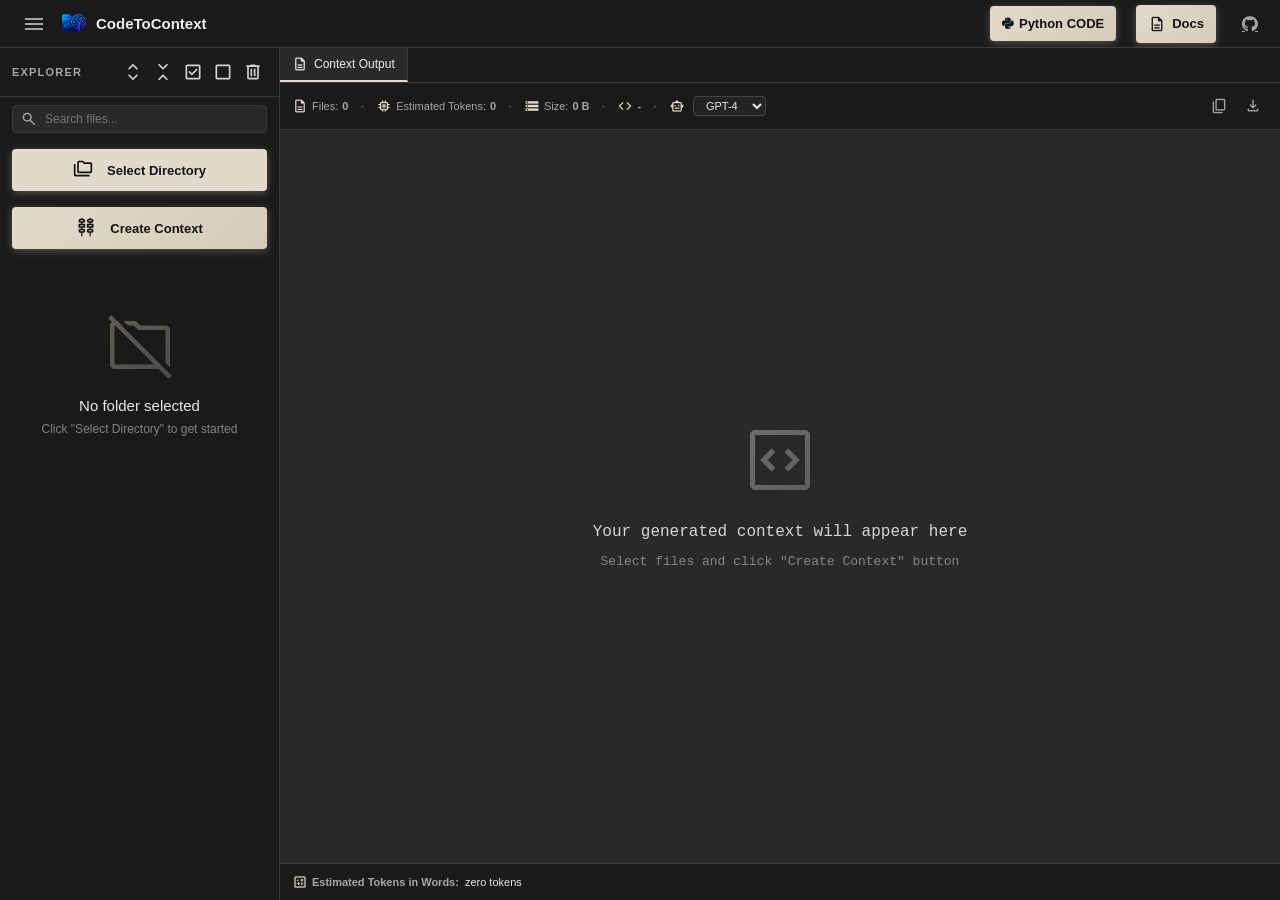
==== index.html @ 1c6d47c8 "feat: Add model selector dropdown with styling for improved user interaction" ====
<!DOCTYPE html>
<html lang="en">

<head>
    <meta charset="UTF-8">
    <meta name="viewport" content="width=device-width, initial-scale=1.0">
    <title>CodeToContext - Codebase to Prompt Converter</title>

    <!-- Favicon -->
    <link rel="icon" type="image/x-icon" href="logo.ico">
    <link rel="shortcut icon" type="image/x-icon" href="logo.ico">
    <link rel="apple-touch-icon" href="logo.png">

    <link rel="stylesheet" href="https://cdnjs.cloudflare.com/ajax/libs/font-awesome/6.4.0/css/all.min.css">
    <link rel="stylesheet"
        href="https://fonts.googleapis.com/css2?family=Material+Symbols+Outlined:opsz,wght,FILL,GRAD@20..48,100..700,0..1,-50..200" />
    <link rel="stylesheet" href="style.css">
</head>

<body>
    <div class="app-container">
        <!-- HEADER -->
        <header class="app-header">
            <div class="header-left">
                <button class="btn-toggle-sidebar" id="toggleSidebar" title="Toggle Sidebar (Ctrl+B)">
                    <span class="material-symbols-outlined">menu</span>
                </button>
                <div class="header-title">
                    <img src="logo.png" alt="CodeToContext Logo" class="app-logo">
                    <span>CodeToContext</span>
                </div>
            </div>
            <div class="header-right">
                <button class="btn-generate" id="pybutton" onclick="downloadPythonScript()">
                         <i class="fa-brands fa-python"></i>
                        Python CODE
                    </button>
                <div class="sidebar-select">
                    <button class="btn-generate" id="docsbutton" onclick="window.location.href='help.html'">
                        <span class="material-symbols-outlined">description</span>
                        Docs
                    </button>
                </div>

                <a href="https://github.com/Ashjha75/CocdeToContext" target="_blank" class="btn-icon" title="GitHub">
                    <i class="fa-brands fa-github"></i>
                </a>
            </div>

        </header>

        <!-- MAIN CONTAINER -->
        <div class="main-container">
            <!-- SIDEBAR -->
            <aside class="sidebar" id="sidebar">
                <div class="sidebar-header">
                    <h3>EXPLORER</h3>
                    <div class="sidebar-actions">
                        <button class="btn-icon-small" id="expandAll" title="Expand All">
                            <img src="public/expandall.svg" alt="Expand All" class="toolbar-icon" />
                        </button>
                        <button class="btn-icon-small" id="collapseAll" title="Collapse All">
                            <img src="public/collapseAll.svg" alt="Collapse All" class="toolbar-icon" />
                        </button>
                        <button class="btn-icon-small" id="selectAll" title="Select All">
                            <img src="public/checkedBox.svg" alt="Select All" class="toolbar-icon" />
                        </button>
                        <button class="btn-icon-small" id="deselectAll" title="Deselect All">
                            <img src="public/uncheckedbox.svg" alt="Deselect All" class="toolbar-icon" />
                        </button>
                        <button class="btn-icon-small" id="clearAll" title="Clear All">
                            <img src="public/delete.svg" alt="Clear All" class="toolbar-icon" />
                        </button>
                    </div>
                </div>

                <div class="search-box">
                    <span class="material-symbols-outlined">search</span>
                    <input type="text" id="fileSearch" placeholder="Search files..." class="search-input">
                </div>

                <div class="sidebar-select">
                    <button class="btn-select-dir" id="selectDirBtn">
                        <img src="public/folder.svg" alt="Select Directory" class="sidebar-btn-icon" />
                        Select Directory
                    </button>
                </div>

                <div class="sidebar-select">
                    <button class="btn-generate" id="generateContextBtn">
                        <img src="public/contexticon.svg" alt="Context" class="sidebar-btn-icon" />
                        Create Context
                    </button>
                </div>

                <div class="file-tree" id="fileTree">
                    <div class="empty-state">
                        <span class="material-symbols-outlined">folder_off</span>
                        <p>No folder selected</p>
                        <small>Click "Select Directory" to get started</small>
                    </div>
                </div>
            </aside>

            <!-- CONTENT AREA -->
            <div class="content-area">
                <!-- TAB BAR -->
                <div class="tab-bar">
                    <div class="tab active" data-file="context">
                        <span class="material-symbols-outlined">description</span>
                        <span class="tab-name">Context Output</span>
                    </div>
                </div>

                <!-- EDITOR -->
                <div class="editor-container">
                    <div class="editor-header">
                        <div class="editor-info">
                            <span class="info-item">
                                <span class="material-symbols-outlined">description</span>
                                Files: <strong id="fileCount">0</strong>
                            </span>
                            <span class="separator">•</span>
                            <span class="info-item">
                                <span class="material-symbols-outlined">memory</span>
                               Estimated Tokens: <strong id="tokenCount">0</strong>
                            </span>
                            <span class="separator">•</span>
                            <span class="info-item">
                                <span class="material-symbols-outlined">storage</span>
                                Size: <strong id="totalSize">0 B</strong>
                            </span>
                            <span class="separator">•</span>
                            <span class="info-item">
                                <span class="material-symbols-outlined">code</span>
                                <strong id="languagesList">-</strong>
                            </span>
                            <span class="separator">•</span>
                            <span class="info-item">
                                <span class="material-symbols-outlined">smart_toy</span>
                                <select id="modelSelector" title="AI Model Template">
                                    <option value="gpt">GPT-4</option>
                                    <option value="claude">Claude</option>
                                    <option value="gemini">Gemini</option>
                                </select>
                            </span>
                        </div>
                        <div class="editor-actions">
                            <button class="btn-action" id="copyBtn" title="Copy to Clipboard">
                                <span class="material-symbols-outlined">content_copy</span>
                            </button>
                            <button class="btn-action" id="downloadTxtBtn" title="Download TXT">
                                <span class="material-symbols-outlined">download</span>
                            </button>
                        </div>
                    </div>

                    <div class="editor-content">
                        <div class="code-editor" id="codeEditor">
                            <div class="editor-placeholder">
                                <span class="material-symbols-outlined">code_blocks</span>
                                <p>Your generated context will appear here</p>
                                <small>Select files and click "Create Context" button</small>
                            </div>
                        </div>
                    </div>

                    <div class="stats-panel">
                        <div class="stat-item">
                            <span class="stat-label">
                                <span class="material-symbols-outlined">calculate</span>
                               Estimated Tokens in Words:
                            </span>
                            <span class="stat-value" id="tokenPronunciation">zero tokens</span>
                        </div>
                    </div>
                </div>
            </div>
        </div>
    </div>

    <!-- LOADING OVERLAY -->
    <div class="loading-overlay" id="loadingOverlay">
        <div class="spinner"></div>
        <p id="loadingText">Processing files...</p>
    </div>

    <!-- TOAST NOTIFICATIONS -->
    <div class="toast-container" id="toastContainer"></div>

    <script src="index.js"></script>
</body>

</html>
---- style.css ----
/* Model selector styling */
#modelSelector {
    background: #232323;
    color: #e8e8e8;
    border: 1px solid #444;
    border-radius: 4px;
    padding: 2px 8px;
    font-size: 1em;
    margin-left: 4px;
    margin-right: 2px;
    outline: none;
    transition: border 0.15s;
}
#modelSelector:focus {
    border-color: #fbbf24;
}
/* Only sidebar main action icons (Select Directory, Create Context) black and small */
.sidebar-btn-icon {
    width: 20px;
    height: 20px;
    vertical-align: middle;
    margin-right: 8px;
    margin-bottom: 2px;
    filter: brightness(0) saturate(100%) invert(0);
    -webkit-filter: brightness(0) saturate(100%) invert(0);
    opacity: 0.92;
    object-fit: contain;
    display: block;
    padding: 0;
    box-sizing: border-box;
    background: none;
    max-width: 20px;
    max-height: 20px;
}
/* Context button icon */
.context-btn-icon {
    width: 22px;
    height: 22px;
    vertical-align: middle;
    margin-right: 8px;
    margin-bottom: 2px;
}
/* Tree lines and arrows */
/* Tree lines and arrows (VS Code style) */
.tree-lines {
    display: inline-block;
    min-width: 0.7em;
    vertical-align: middle;
    user-select: none;
    letter-spacing: -0.1em;
}
.tree-vline {
    display: inline-block;
    width: 1.5px;
    height: 22px;
    background: #444;
    margin-right: 2px;
    margin-left: 0;
    border-radius: 1px;
    position: relative;
    top: 2px;
}
.tree-branch {
    width: 16px;
    height: 22px;
    background: none;
    border-left: 2px solid #444;
    border-bottom: 2px solid #444;
    border-radius: 0 0 0 2px;
    margin-right: 2px;
    margin-left: -2px;
    position: relative;
    top: 2px;
    left: -2px;
}
.tree-arrow {
    width: 14px;
    height: 14px;
    vertical-align: middle;
    margin-right: 2px;
    transition: none;
    display: inline-block;
}
.tree-arrow-placeholder {
    display: inline-block;
    width: 14px;
    height: 14px;
    margin-right: 2px;
}
/* Tree lines and arrows */
.tree-lines {
    display: inline-block;
    color: #555;
    font-size: 1em;
    min-width: 0.7em;
    letter-spacing: -0.1em;
    user-select: none;
    vertical-align: middle;
}
.tree-arrow {
    width: 14px;
    height: 14px;
    vertical-align: middle;
    margin-right: 2px;
    transition: transform 0.15s;
}
.tree-item.open > .tree-item-content > .expand-btn .tree-arrow {
    transform: rotate(90deg);
}
/* ============================================================================
   CODEVAULT - OPTIMIZED VS CODE STYLE
   Performance Optimized + Material Icons
   ============================================================================ */

* {
    margin: 0;
    padding: 0;
    box-sizing: border-box;
}

:root {
    --color-primary: #f0eee6;
    --color-dark: #141413;
    --color-accent: #e3dacc;
    --color-accent-dark: #d4cbb9;
    --bg-sidebar: #1a1a19;
    --bg-editor: #292929;
    --text-primary: #e8e8e8;
    --text-secondary: #a6a6a6;
    --border-color: #3a3935;
    --transition: all 0.15s ease;
}


/* Toolbar Icon (VSCode style) */
.toolbar-icon {
    width: 20px;
    height: 20px;
    display: block;
    margin: 0 auto;
    filter: none;
    opacity: 0.92;
    transition: opacity 0.15s, transform 0.15s;
}
.btn-icon-small:hover .toolbar-icon {
    opacity: 1;
    transform: scale(1.12);
}

html, body {
    height: 100%;
    font-family: -apple-system, BlinkMacSystemFont, 'Segoe UI', Roboto, sans-serif;
    background: var(--color-dark);
    color: var(--text-primary);
    overflow: hidden;
}

/* Performance: Use GPU acceleration for animations */
.app-container, .sidebar, .content-area {
    will-change: transform;
    transform: translateZ(0);
}

/* ============================================================================
   LAYOUT
   ============================================================================ */

.app-container {
    display: flex;
    flex-direction: column;
    height: 100vh;
    background: var(--color-dark);
}

.app-header {
    display: flex;
    align-items: center;
    justify-content: space-between;
    padding: 0 16px;
    height: 48px;
    background: var(--bg-sidebar);
    border-bottom: 1px solid var(--border-color);
    flex-shrink: 0;
}

.header-left,
.header-right {
    display: flex;
    align-items: center;
    gap: 8px;
}

.header-title {
    display: flex;
    align-items: center;
    gap: 8px;
    font-size: 15px;
    font-weight: 600;
    color: var(--color-primary);
}

/* Logo styling */
.app-logo {
    width: 28px;
    height: 28px;
    object-fit: contain;
    border-radius: 4px;
    transition: var(--transition);
}

.app-logo:hover {
    transform: scale(1.05);
    filter: brightness(1.1);
}

.header-title .material-symbols-outlined {
    color: var(--color-accent);
    font-size: 20px;
}

.main-container {
    display: flex;
    flex: 1;
    overflow: hidden;
    position: relative;
}

.sidebar {
    width: 280px;
    background: var(--bg-sidebar);
    border-right: 1px solid var(--border-color);
    display: flex;
    flex-direction: column;
    transition: width 0.2s ease;
    overflow: hidden;
    flex-shrink: 0;
}

.sidebar.collapsed {
    width: 0;
    border-right: none;
}

.content-area {
    flex: 1;
    display: flex;
    flex-direction: column;
    overflow: hidden;
    min-width: 0;
}

/* ============================================================================
   BUTTONS
   ============================================================================ */

.btn-toggle-sidebar,
.btn-icon,
.btn-icon-small,
.btn-action {
    background: none;
    border: none;
    color: var(--text-secondary);
    cursor: pointer;
    padding: 6px;
    border-radius: 5px;
    transition: all 0.2s cubic-bezier(0.4, 0, 0.2, 1);
    display: flex;
    align-items: center;
    justify-content: center;
    flex-shrink: 0;
    position: relative;
}

.btn-toggle-sidebar:hover,
.btn-icon:hover,
.btn-icon-small:hover,
.btn-action:hover {
    color: var(--color-primary);
    background: rgba(255, 255, 255, 0.1);
    transform: translateY(-1px);
}

.btn-toggle-sidebar:active,
.btn-icon:active,
.btn-icon-small:active,
.btn-action:active {
    transform: translateY(0);
    background: rgba(255, 255, 255, 0.15);
}

.btn-icon-small {
    padding: 4px;
}

.btn-icon-small .material-symbols-outlined,
.btn-action .material-symbols-outlined {
    font-size: 18px;
}

.btn-select-dir {
    width: 100%;
    padding: 10px 12px;
    margin: 8px 0;
    background: var(--color-accent);
    color: var(--color-dark);
    border: none;
    border-radius: 4px;
    font-weight: 600;
    cursor: pointer;
    transition: var(--transition);
    display: flex;
    align-items: center;
    justify-content: center;
    gap: 6px;
    font-size: 13px;
}

.btn-select-dir:hover {
    background: var(--color-accent-dark);
    transform: translateY(-1px);
}

.btn-select-dir .material-symbols-outlined {
    font-size: 18px;
}

.btn-primary,
.btn-secondary {
    padding: 8px 16px;
    border-radius: 4px;
    font-weight: 600;
    font-size: 13px;
    cursor: pointer;
    transition: var(--transition);
    border: none;
}

.btn-primary {
    background: var(--color-accent);
    color: var(--color-dark);
}

.btn-primary:hover {
    background: var(--color-accent-dark);
}

.btn-secondary {
    background: transparent;
    color: var(--text-primary);
    border: 1px solid var(--border-color);
}

.btn-secondary:hover {
    background: rgba(255, 255, 255, 0.05);
}

/* ============================================================================
   SIDEBAR
   ============================================================================ */

.sidebar-header {
    padding: 10px 12px;
    border-bottom: 1px solid var(--border-color);
    display: flex;
    align-items: center;
    justify-content: space-between;
    flex-shrink: 0;
}

.sidebar-header h3 {
    font-size: 11px;
    letter-spacing: 1.2px;
    color: var(--text-secondary);
    font-weight: 600;
}

.sidebar-actions {
    display: flex;
    gap: 2px;
}

.search-box {
    position: relative;
    padding: 8px 12px;
    flex-shrink: 0;
}

.search-box .material-symbols-outlined {
    position: absolute;
    left: 20px;
    top: 50%;
    transform: translateY(-50%);
    color: var(--text-secondary);
    font-size: 18px;
    pointer-events: none;
}

.search-input {
    width: 100%;
    padding: 6px 8px 6px 32px;
    background: var(--bg-editor);
    border: 1px solid var(--border-color);
    border-radius: 4px;
    color: var(--text-primary);
    font-size: 12px;
    transition: var(--transition);
}

.search-input:focus {
    outline: none;
    border-color: var(--color-accent);
}

.sidebar-select {
    padding: 0 12px;
    flex-shrink: 0;
}

/* File Tree - Optimized for Performance */
.file-tree {
    flex: 1;
    overflow-y: auto;
    overflow-x: hidden;
    padding: 4px 0;
    /* Use passive event listeners for better scroll performance */
    overscroll-behavior: contain;
}

.file-tree::-webkit-scrollbar {
    width: 8px;
}

.file-tree::-webkit-scrollbar-track {
    background: transparent;
}

.file-tree::-webkit-scrollbar-thumb {
    background: rgba(255, 255, 255, 0.1);
    border-radius: 4px;
}

.empty-state {
    display: flex;
    flex-direction: column;
    align-items: center;
    justify-content: center;
    padding: 48px 24px;
    text-align: center;
    color: var(--text-secondary);
    animation: fadeIn 0.4s ease-in-out;
}

@keyframes fadeIn {
    from {
        opacity: 0;
        transform: translateY(10px);
    }
    to {
        opacity: 1;
        transform: translateY(0);
    }
}

.empty-state .material-symbols-outlined {
    font-size: 72px;
    opacity: 0.35;
    margin-bottom: 16px;
    background: linear-gradient(135deg, var(--color-accent) 0%, var(--text-secondary) 100%);
    -webkit-background-clip: text;
    -webkit-text-fill-color: transparent;
    background-clip: text;
    animation: pulse 2s ease-in-out infinite;
}

@keyframes pulse {
    0%, 100% {
        opacity: 0.35;
        transform: scale(1);
    }
    50% {
        opacity: 0.5;
        transform: scale(1.05);
    }
}

.empty-state p {
    font-size: 15px;
    margin-bottom: 6px;
    font-weight: 500;
    color: var(--text-primary);
}

.empty-state small {
    font-size: 12px;
    opacity: 0.75;
    line-height: 1.5;
}

/* ============================================================================
   FILE TREE ITEMS - OPTIMIZED
   ============================================================================ */

.tree-item {
    user-select: none;
    contain: layout style;
}

.tree-item-content {
    display: flex;
    align-items: center;
    padding: 3px 8px;
    min-height: 26px;
    cursor: pointer;
    transition: all 0.15s cubic-bezier(0.4, 0, 0.2, 1);
    gap: 4px;
    border-radius: 4px;
}

.tree-item-content:hover {
    background: rgba(255, 255, 255, 0.08);
    transform: translateX(2px);
}

.tree-item-content:active {
    background: rgba(255, 255, 255, 0.12);
    transform: translateX(0);
}

/* Indentation levels */
.tree-item-content[data-level="0"] { padding-left: 8px; }
.tree-item-content[data-level="1"] { padding-left: 24px; }
.tree-item-content[data-level="2"] { padding-left: 40px; }
.tree-item-content[data-level="3"] { padding-left: 56px; }
.tree-item-content[data-level="4"] { padding-left: 72px; }

.expand-btn {
    background: none;
    border: none;
    color: var(--text-secondary);
    cursor: pointer;
    padding: 0;
    width: 16px;
    height: 16px;
    display: flex;
    align-items: center;
    justify-content: center;
    flex-shrink: 0;
    transition: transform 0.15s ease;
}

.expand-btn .material-symbols-outlined {
    font-size: 16px;
}

.expand-btn.expanded .material-symbols-outlined {
    transform: rotate(90deg);
}

.file-icon {
    width: 20px;
    height: 20px;
    display: flex;
    align-items: center;
    justify-content: center;
    flex-shrink: 0;
    margin-right: 6px;
    position: relative;
}

/* VS Code style SVG icons with color hints */
.file-icon .vscode-icon {
    width: 18px;
    height: 18px;
    object-fit: contain;
    display: block;
    filter: brightness(1.0);
    transition: all 0.2s ease;
}

/* File icons - using native VSCode Material Icon Theme colors (no filters) */
.file-icon .vscode-icon {
    /* Icons are already colored from VSCode Material Icon Theme CDN */
    opacity: 0.95;
    transition: opacity 0.15s ease, transform 0.15s ease;
}

/* Folder icon with animated state changes */
.folder-icon .vscode-icon {
    width: 19px;
    height: 19px;
    opacity: 0.9;
    transition: all 0.25s cubic-bezier(0.4, 0, 0.2, 1);
}

/* Folder open state - brighter */
.expanded > .tree-item-content .folder-icon .vscode-icon {
    opacity: 1;
    transform: scale(1.05);
}

/* Smooth icon interactions */
.vscode-icon {
    transition: all 0.2s cubic-bezier(0.4, 0, 0.2, 1);
}

.tree-item-content:hover .vscode-icon {
    opacity: 1;
    transform: scale(1.1);
}

.tree-item-content:hover .folder-icon .vscode-icon {
    filter: brightness(1.3) sepia(0.25) hue-rotate(35deg) saturate(1.25) !important;
}

/* Fallback for Material Icons */
.file-icon .material-symbols-outlined {
    font-size: 17px;
    opacity: 0.9;
}

.file-label {
    display: flex;
    align-items: center;
    gap: 6px;
    flex: 1;
    cursor: pointer;
    min-width: 0;
}

.file-checkbox {
    width: 14px;
    height: 14px;
    cursor: pointer;
    accent-color: var(--color-accent);
    flex-shrink: 0;
}

.file-name {
    font-size: 12px;
    color: var(--text-primary);
    white-space: nowrap;
    overflow: hidden;
    text-overflow: ellipsis;
    flex: 1;
}

.file-size {
    font-size: 10px;
    color: var(--text-secondary);
    margin-left: auto;
    flex-shrink: 0;
    padding: 2px 6px;
    border-radius: 4px;
    background: rgba(255, 255, 255, 0.05);
    font-weight: 500;
    letter-spacing: 0.3px;
    opacity: 0.7;
    transition: all 0.2s ease;
}

.tree-item-content:hover .file-size {
    opacity: 1;
    background: rgba(255, 255, 255, 0.1);
}

.tree-children {
    max-height: 0;
    overflow: hidden;
    transition: max-height 0.2s ease;
}

.tree-children.open {
    max-height: none;
}

.tree-item.ignored {
    opacity: 0.4;
}

.tree-item.ignored .file-checkbox {
    cursor: not-allowed;
}

/* ============================================================================
   TAB BAR
   ============================================================================ */

.tab-bar {
    display: flex;
    background: var(--bg-sidebar);
    border-bottom: 1px solid var(--border-color);
    overflow-x: auto;
    flex-shrink: 0;
    height: 35px;
}

.tab {
    display: flex;
    align-items: center;
    gap: 6px;
    padding: 0 12px;
    background: var(--bg-editor);
    border-right: 1px solid var(--border-color);
    color: var(--text-secondary);
    font-size: 12px;
    cursor: pointer;
    transition: var(--transition);
    border-bottom: 2px solid transparent;
    white-space: nowrap;
}

.tab .material-symbols-outlined {
    font-size: 16px;
}

.tab.active {
    color: var(--color-primary);
    border-bottom-color: var(--color-accent);
}

/* ============================================================================
   EDITOR - OPTIMIZED
   ============================================================================ */

.editor-container {
    display: flex;
    flex-direction: column;
    flex: 1;
    overflow: hidden;
    min-height: 0;
}

.editor-header {
    display: flex;
    align-items: center;
    justify-content: space-between;
    padding: 8px 12px;
    background: var(--bg-sidebar);
    border-bottom: 1px solid var(--border-color);
    flex-shrink: 0;
    flex-wrap: wrap;
    gap: 8px;
}

.editor-info {
    display: flex;
    align-items: center;
    gap: 12px;
    font-size: 11px;
    color: var(--text-secondary);
    flex-wrap: wrap;
}

.info-item {
    display: flex;
    align-items: center;
    gap: 4px;
}

.info-item .material-symbols-outlined {
    font-size: 16px;
    color: var(--color-accent);
}

.separator {
    color: var(--border-color);
}

.editor-actions {
    display: flex;
    gap: 4px;
}

.editor-content {
    flex: 1;
    overflow: hidden;
    position: relative;
    background: var(--bg-editor);
}

/* Code Editor - Virtual Scrolling Ready */
.code-editor {
    position: absolute;
    top: 0;
    left: 0;
    right: 0;
    bottom: 0;
    overflow: auto;
    font-family: 'Courier New', 'Consolas', monospace;
    font-size: 12px;
    line-height: 1.5;
    padding: 12px 0;
}

.code-editor::-webkit-scrollbar {
    width: 10px;
    height: 10px;
}

.code-editor::-webkit-scrollbar-track {
    background: var(--bg-editor);
}

.code-editor::-webkit-scrollbar-thumb {
    background: rgba(255, 255, 255, 0.1);
    border-radius: 5px;
}

.editor-placeholder {
    display: flex;
    flex-direction: column;
    align-items: center;
    justify-content: center;
    height: 100%;
    color: var(--text-secondary);
    text-align: center;
    padding: 32px;
    animation: fadeIn 0.5s ease-in-out;
}

.editor-placeholder .material-symbols-outlined {
    font-size: 80px;
    opacity: 0.4;
    margin-bottom: 20px;
    background: linear-gradient(135deg, var(--color-accent) 0%, var(--text-secondary) 100%);
    -webkit-background-clip: text;
    -webkit-text-fill-color: transparent;
    background-clip: text;
    animation: pulse 2.5s ease-in-out infinite;
}

.editor-placeholder p {
    font-size: 16px;
    margin-bottom: 8px;
    font-weight: 500;
    color: var(--text-primary);
    opacity: 0.9;
}

.editor-placeholder small {
    font-size: 13px;
    opacity: 0.75;
    line-height: 1.6;
    max-width: 400px;
}

/* Syntax Highlighting */
.keyword { color: #c678dd; }
.string { color: #98c379; }
.comment { color: #5c6370; font-style: italic; }
.function { color: #61afef; }
.number { color: #d19a66; }

/* ============================================================================
   STATS PANEL
   ============================================================================ */

.stats-panel {
    background: var(--bg-sidebar);
    border-top: 1px solid var(--border-color);
    padding: 10px 12px;
    display: flex;
    gap: 20px;
    font-size: 11px;
    color: var(--text-secondary);
    flex-shrink: 0;
    flex-wrap: wrap;
}

.stat-item {
    display: flex;
    align-items: center;
    gap: 6px;
}

.stat-label {
    display: flex;
    align-items: center;
    gap: 4px;
    font-weight: 600;
}

.stat-label .material-symbols-outlined {
    font-size: 16px;
    color: var(--color-accent);
}

.stat-value {
    color: var(--text-primary);
}

/* ============================================================================
   LOADING OVERLAY
   ============================================================================ */

.loading-overlay {
    position: fixed;
    top: 0;
    left: 0;
    width: 100%;
    height: 100%;
    background: rgba(0, 0, 0, 0.7);
    backdrop-filter: blur(4px);
    display: none;
    align-items: center;
    justify-content: center;
    flex-direction: column;
    gap: 16px;
    z-index: 9999;
}

.loading-overlay.active {
    display: flex;
}

.spinner {
    width: 48px;
    height: 48px;
    border: 4px solid rgba(227, 218, 204, 0.2);
    border-top-color: var(--color-accent);
    border-radius: 50%;
    animation: spin 0.8s linear infinite;
}

@keyframes spin {
    to { transform: rotate(360deg); }
}

.loading-overlay p {
    color: var(--color-primary);
    font-size: 14px;
}

/* ============================================================================
   MODAL
   ============================================================================ */

.modal-overlay {
    position: fixed;
    top: 0;
    left: 0;
    width: 100%;
    height: 100%;
    background: rgba(0, 0, 0, 0.7);
    backdrop-filter: blur(4px);
    display: none;
    align-items: center;
    justify-content: center;
    z-index: 10000;
}

.modal-overlay.active {
    display: flex;
}

.modal {
    background: var(--bg-sidebar);
    border: 1px solid var(--border-color);
    border-radius: 8px;
    width: 90%;
    max-width: 500px;
    max-height: 80vh;
    display: flex;
    flex-direction: column;
    box-shadow: 0 8px 32px rgba(0, 0, 0, 0.5);
}

.modal-header {
    display: flex;
    align-items: center;
    justify-content: space-between;
    padding: 16px;
    border-bottom: 1px solid var(--border-color);
}

.modal-header h3 {
    font-size: 16px;
    color: var(--color-primary);
}

.modal-close {
    background: none;
    border: none;
    color: var(--text-secondary);
    cursor: pointer;
    padding: 4px;
    border-radius: 4px;
    transition: var(--transition);
}

.modal-close:hover {
    color: var(--color-primary);
    background: rgba(255, 255, 255, 0.1);
}

.modal-body {
    padding: 20px;
    overflow-y: auto;
    flex: 1;
}

.modal-footer {
    display: flex;
    justify-content: flex-end;
    gap: 8px;
    padding: 16px;
    border-top: 1px solid var(--border-color);
}

/* ============================================================================
   TOAST NOTIFICATIONS
   ============================================================================ */

.toast-container {
    position: fixed;
    top: 60px;
    right: 20px;
    z-index: 10001;
    display: flex;
    flex-direction: column;
    gap: 8px;
}

.toast {
    background: var(--bg-sidebar);
    border: 1px solid var(--border-color);
    border-left: 4px solid var(--color-accent);
    padding: 12px 16px;
    border-radius: 4px;
    min-width: 280px;
    box-shadow: 0 4px 12px rgba(0, 0, 0, 0.3);
    display: flex;
    align-items: center;
    gap: 8px;
    animation: slideInRight 0.3s ease;
}

@keyframes slideInRight {
    from {
        transform: translateX(100%);
        opacity: 0;
    }
    to {
        transform: translateX(0);
        opacity: 1;
    }
}

.toast.success { border-left-color: #10b981; }
.toast.error { border-left-color: #ef4444; }
.toast.warning { border-left-color: #f59e0b; }
.toast.info { border-left-color: #3b82f6; }

.toast .material-symbols-outlined {
    font-size: 20px;
}

.toast.success .material-symbols-outlined { color: #10b981; }
.toast.error .material-symbols-outlined { color: #ef4444; }
.toast.warning .material-symbols-outlined { color: #f59e0b; }
.toast.info .material-symbols-outlined { color: #3b82f6; }


.btn-generate {
    width: 100%;
    padding: 10px 12px;
    margin: 8px 0;
    background: linear-gradient(135deg, var(--color-accent) 0%, var(--color-accent-dark) 100%);
    color: var(--color-dark);
    border: none;
    border-radius: 4px;
    font-weight: 600;
    cursor: pointer;
    transition: var(--transition);
    display: flex;
    align-items: center;
    justify-content: center;
    gap: 6px;
    font-size: 13px;
    box-shadow: 0 2px 8px rgba(227, 218, 204, 0.3);
}

.btn-generate:hover {
    background: linear-gradient(135deg, var(--color-accent-dark) 0%, #cfc3b0 100%);
    transform: translateY(-1px);
    box-shadow: 0 4px 12px rgba(227, 218, 204, 0.4);
}

.btn-generate:active {
    transform: translateY(0);
    box-shadow: 0 1px 4px rgba(227, 218, 204, 0.3);
}

.btn-generate .material-symbols-outlined {
    font-size: 18px;
}

/* Update Select Directory button to match */
.btn-select-dir {
    width: 100%;
    padding: 10px 12px;
    margin: 8px 0;
    background: var(--color-accent);
    color: var(--color-dark);
    border: none;
    border-radius: 4px;
    font-weight: 600;
    cursor: pointer;
    transition: var(--transition);
    display: flex;
    align-items: center;
    justify-content: center;
    gap: 6px;
    font-size: 13px;
    box-shadow: 0 2px 8px rgba(227, 218, 204, 0.3);
}

.btn-select-dir:hover {
    background: var(--color-accent-dark);
    transform: translateY(-1px);
    box-shadow: 0 4px 12px rgba(227, 218, 204, 0.4);
}

.btn-select-dir:active {
    transform: translateY(0);
    box-shadow: 0 1px 4px rgba(227, 218, 204, 0.3);
}

/* Clear button in sidebar header */
.btn-icon-small .material-symbols-outlined {
    font-size: 18px;
}

/* Adjust sidebar select spacing */
.sidebar-select {
    padding: 0 12px;
    flex-shrink: 0;
}
/* ============================================================================
   RESPONSIVE
   ============================================================================
   RESPONSIVE
   ============================================================================ */

@media (max-width: 768px) {
    .sidebar {
        position: absolute;
        left: 0;
        top: 0;
        height: 100%;
        z-index: 100;
        box-shadow: 2px 0 8px rgba(0, 0, 0, 0.3);
    }
    
    .sidebar.collapsed {
        transform: translateX(-100%);
    }
    
    .editor-header {
        flex-direction: column;
        align-items: flex-start;
    }
    
    .editor-actions {
        width: 100%;
        justify-content: space-between;
    }
    
    .stats-panel {
        flex-direction: column;
        gap: 8px;
    }
}

/* ============================================================================
   CUSTOM MODAL
   ============================================================================ */

.modal-overlay {
    position: fixed;
    top: 0;
    left: 0;
    right: 0;
    bottom: 0;
    background: rgba(0, 0, 0, 0.75);
    display: flex;
    align-items: center;
    justify-content: center;
    z-index: 10000;
    animation: fadeIn 0.2s ease;
}

@keyframes fadeIn {
    from {
        opacity: 0;
    }
    to {
        opacity: 1;
    }
}

@keyframes fadeOut {
    from {
        opacity: 1;
    }
    to {
        opacity: 0;
    }
}

.modal-dialog {
    background: var(--bg-sidebar);
    border: 1px solid var(--border-color);
    border-radius: 8px;
    width: 90%;
    max-width: 480px;
    box-shadow: 0 8px 32px rgba(0, 0, 0, 0.5);
    animation: modalSlideIn 0.3s ease;
}

@keyframes modalSlideIn {
    from {
        transform: translateY(-20px);
        opacity: 0;
    }
    to {
        transform: translateY(0);
        opacity: 1;
    }
}

.modal-header {
    display: flex;
    align-items: center;
    gap: 12px;
    padding: 20px 24px;
    border-bottom: 1px solid var(--border-color);
}

.modal-header .material-symbols-outlined {
    color: var(--color-accent);
    font-size: 24px;
}

.modal-header h3 {
    font-size: 18px;
    font-weight: 600;
    color: var(--text-primary);
    margin: 0;
}

.modal-body {
    padding: 24px;
}

.modal-body p {
    color: var(--text-secondary);
    line-height: 1.6;
    margin: 0;
    font-size: 14px;
}

.modal-footer {
    display: flex;
    justify-content: flex-end;
    gap: 12px;
    padding: 16px 24px;
    border-top: 1px solid var(--border-color);
}

.btn-modal {
    padding: 10px 20px;
    border: none;
    border-radius: 6px;
    font-size: 14px;
    font-weight: 500;
    cursor: pointer;
    transition: var(--transition);
    display: flex;
    align-items: center;
    gap: 8px;
}

.btn-modal.btn-cancel {
    background: transparent;
    color: var(--text-secondary);
    border: 1px solid var(--border-color);
}

.btn-modal.btn-cancel:hover {
    background: rgba(255, 255, 255, 0.05);
    color: var(--text-primary);
}

.btn-modal.btn-confirm {
    background: var(--color-accent);
    color: var(--color-dark);
    border: 1px solid var(--color-accent);
}

.btn-modal.btn-confirm:hover {
    background: var(--color-accent-dark);
    transform: translateY(-1px);
    box-shadow: 0 4px 12px rgba(227, 218, 204, 0.3);
}

.btn-modal.btn-confirm:active {
    transform: translateY(0);
}

/* Mobile responsive */
@media (max-width: 480px) {
    .modal-dialog {
        width: 95%;
        margin: 0 16px;
    }

    .modal-header,
    .modal-body,
    .modal-footer {
        padding: 16px;
    }

    .btn-modal {
        flex: 1;
    }
}
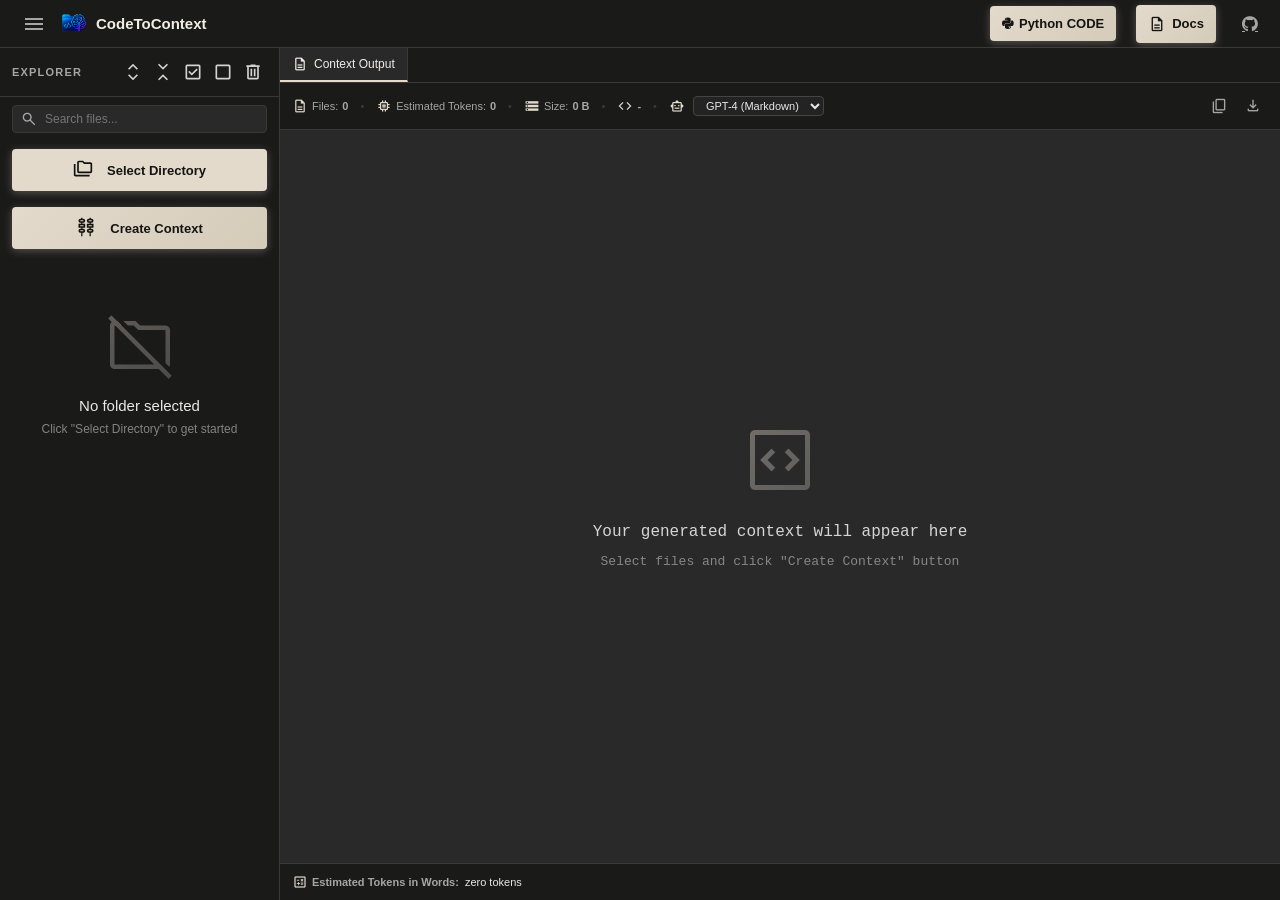
==== commit 261d51ec: "feat: Update AI model selection with detailed descriptions and closing tags for Claude format" ====
--- a/index.html
+++ b/index.html
@@ -138,10 +138,10 @@
                             <span class="separator">•</span>
                             <span class="info-item">
                                 <span class="material-symbols-outlined">smart_toy</span>
-                                <select id="modelSelector" title="AI Model Template">
-                                    <option value="gpt">GPT-4</option>
-                                    <option value="claude">Claude</option>
-                                    <option value="gemini">Gemini</option>
+                                <select id="modelSelector" title="Choose AI model format - optimizes output structure for each AI">
+                                    <option value="gpt" title="Markdown format with clear code blocks">GPT-4 (Markdown)</option>
+                                    <option value="claude" title="XML format with structured context">Claude (XML)</option>
+                                    <option value="gemini" title="Hybrid format with metadata">Gemini (Hybrid)</option>
                                 </select>
                             </span>
                         </div>
--- a/style.css
+++ b/style.css
@@ -40,52 +40,73 @@
     margin-right: 8px;
     margin-bottom: 2px;
 }
-/* Tree lines and arrows */
 /* Tree lines and arrows (VS Code style) */
 .tree-lines {
-    display: inline-block;
-    min-width: 0.7em;
-    vertical-align: middle;
+    display: inline-flex;
+    align-items: center;
+    margin-right: 4px;
     user-select: none;
-    letter-spacing: -0.1em;
+    gap: 0;
 }
 .tree-vline {
     display: inline-block;
-    width: 1.5px;
-    height: 22px;
-    background: #444;
-    margin-right: 2px;
-    margin-left: 0;
-    border-radius: 1px;
-    position: relative;
-    top: 2px;
-}
-.tree-branch {
     width: 16px;
     height: 22px;
-    background: none;
-    border-left: 2px solid #444;
-    border-bottom: 2px solid #444;
-    border-radius: 0 0 0 2px;
-    margin-right: 2px;
-    margin-left: -2px;
     position: relative;
-    top: 2px;
-    left: -2px;
+    flex-shrink: 0;
+}
+.tree-vline::after {
+    content: '';
+    position: absolute;
+    left: 7px;
+    top: 0;
+    width: 1px;
+    height: 22px;
+    background: #3e3e3e;
+}
+.tree-branch {
+    display: inline-block;
+    width: 16px;
+    height: 22px;
+    position: relative;
+    flex-shrink: 0;
+}
+.tree-branch::before {
+    content: '';
+    position: absolute;
+    left: 7px;
+    top: 0;
+    width: 1px;
+    height: 11px;
+    background: #3e3e3e;
+}
+.tree-branch::after {
+    content: '';
+    position: absolute;
+    left: 7px;
+    top: 11px;
+    width: 8px;
+    height: 1px;
+    background: #3e3e3e;
+}
+.tree-branch-last::before {
+    display: none;
 }
 .tree-arrow {
-    width: 14px;
-    height: 14px;
-    vertical-align: middle;
-    margin-right: 2px;
+    width: 16px;
+    height: 16px;
+    display: block;
     transition: none;
-    display: inline-block;
+    cursor: pointer;
+    opacity: 0.8;
+}
+.tree-arrow:hover {
+    opacity: 1;
 }
 .tree-arrow-placeholder {
     display: inline-block;
-    width: 14px;
-    height: 14px;
-    margin-right: 2px;
+    width: 16px;
+    height: 16px;
 }
 /* Tree lines and arrows */
 .tree-lines {
@@ -541,11 +562,12 @@
     padding: 0;
     width: 16px;
     height: 16px;
-    display: flex;
+    display: inline-flex;
     align-items: center;
     justify-content: center;
     flex-shrink: 0;
-    transition: transform 0.15s ease;
+    transition: none;
+    margin-right: 2px;
 }
 
 .expand-btn .material-symbols-outlined {
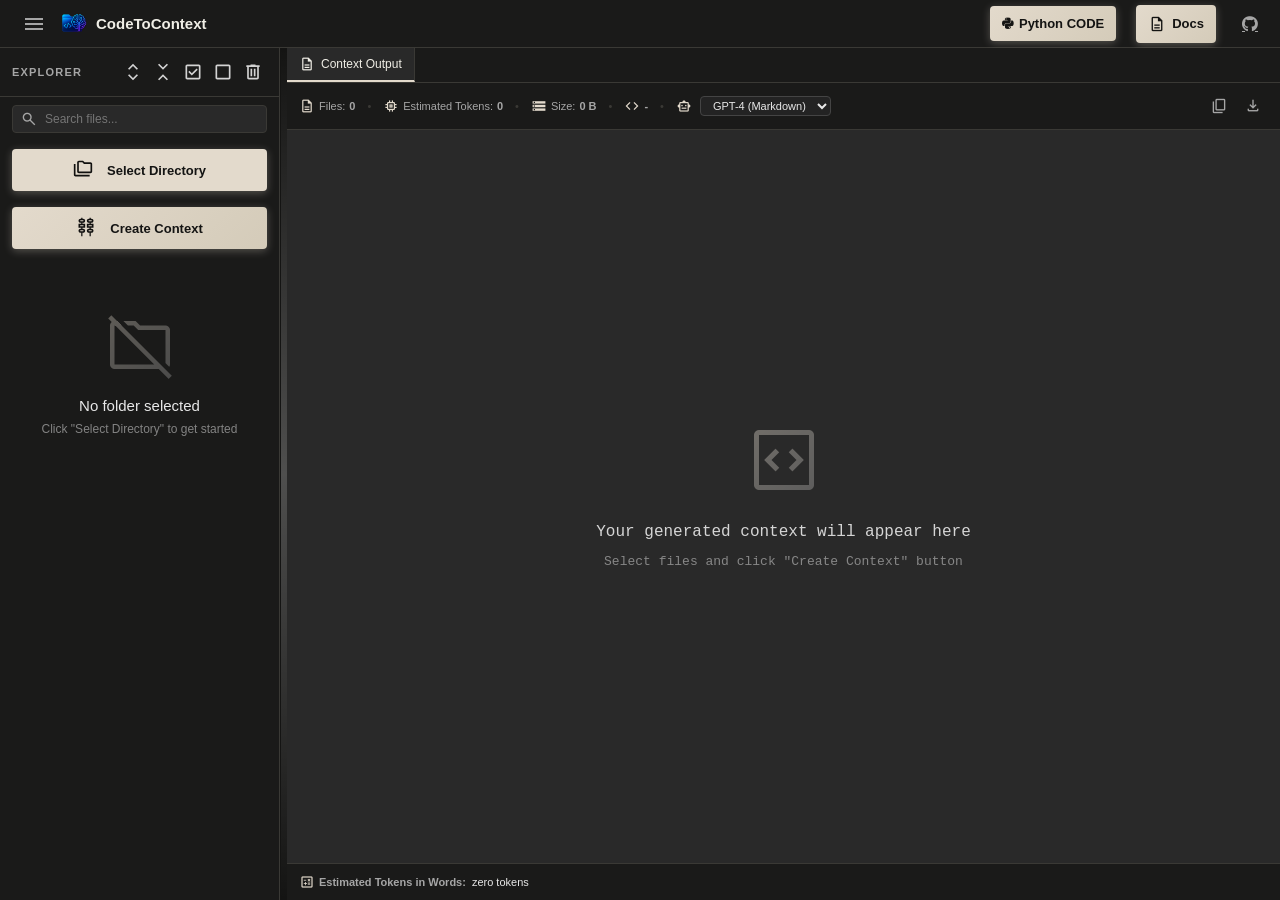
==== commit 6512e2b0: "feat: Add AI model templates section to README and enhance sidebar resizer functionality" ====
--- a/index.html
+++ b/index.html
@@ -101,6 +101,7 @@
                     </div>
                 </div>
             </aside>
+            <div class="sidebar-resizer" id="sidebarResizer" role="separator" aria-orientation="vertical" title="Drag to resize sidebar"></div>
 
             <!-- CONTENT AREA -->
             <div class="content-area">
--- a/style.css
+++ b/style.css
@@ -255,11 +255,29 @@
     transition: width 0.2s ease;
     overflow: hidden;
     flex-shrink: 0;
+    min-width: 280px;
+    max-width: 520px;
 }
 
 .sidebar.collapsed {
     width: 0;
     border-right: none;
+}
+
+.sidebar-resizer {
+    width: 6px;
+    cursor: ew-resize;
+    background: linear-gradient(180deg, rgba(255,255,255,0) 0%, rgba(255,255,255,0.25) 50%, rgba(255,255,255,0) 100%);
+    border-radius: 3px;
+    margin-left: 1px;
+    flex-shrink: 0;
+    transition: background 0.2s ease;
+    height: 100%;
+}
+
+.sidebar-resizer:hover,
+.sidebar-resizer.active {
+    background: linear-gradient(180deg, rgba(255,255,255,0.5) 0%, rgba(255,255,255,0.85) 50%, rgba(255,255,255,0.5) 100%);
 }
 
 .content-area {
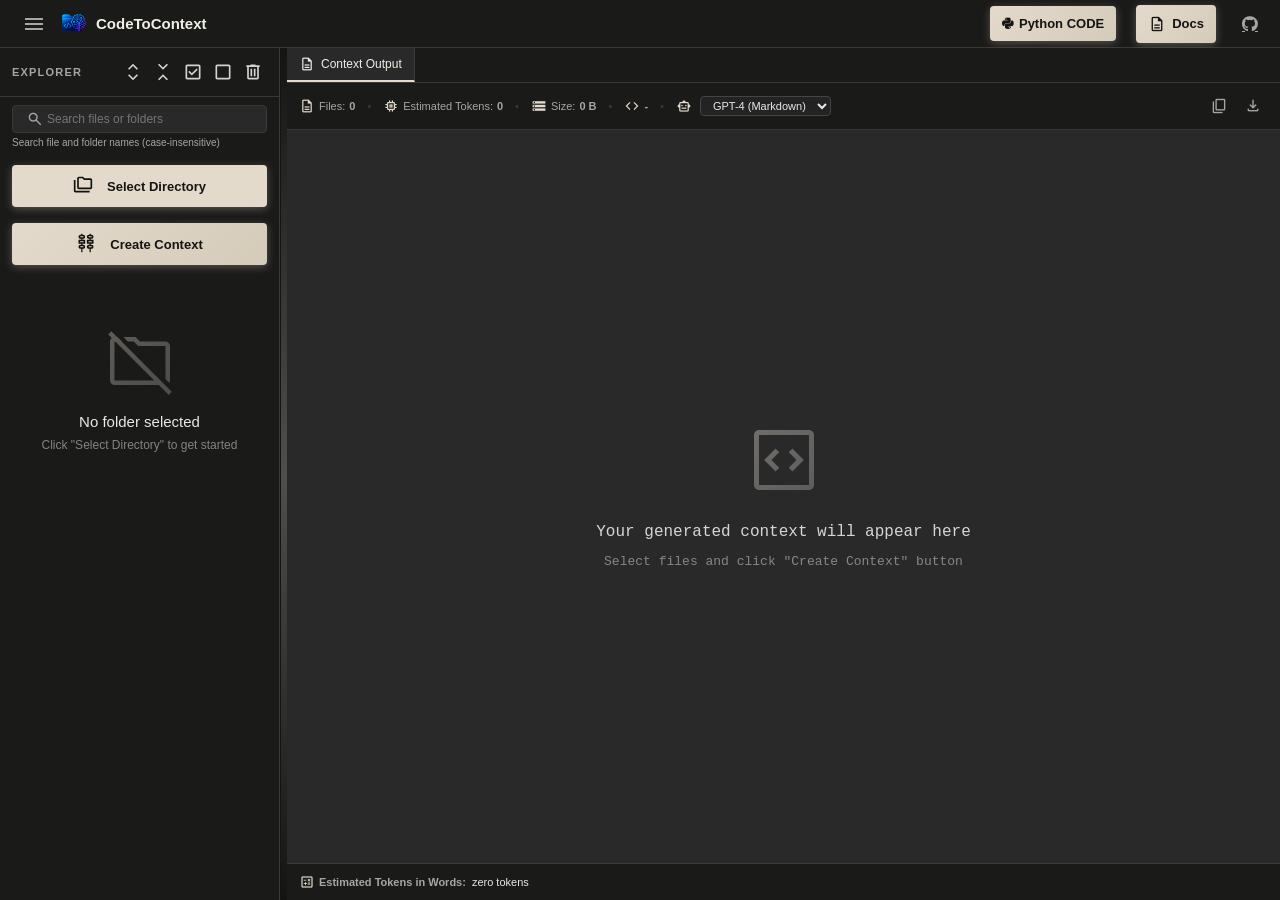
==== commit bd601a18: "feat: Enhance search functionality with clear button and metadata display" ====
--- a/index.html
+++ b/index.html
@@ -75,8 +75,12 @@
                 </div>
 
                 <div class="search-box">
-                    <span class="material-symbols-outlined">search</span>
-                    <input type="text" id="fileSearch" placeholder="Search files..." class="search-input">
+                    <div class="search-field">
+                        <span class="material-symbols-outlined">search</span>
+                        <input type="text" id="fileSearch" placeholder="Search files or folders" class="search-input" autocomplete="off">
+                        <button type="button" class="search-clear" id="searchClear" aria-label="Clear search">×</button>
+                    </div>
+                    <small class="search-meta" id="searchMeta">Search file and folder names (case-insensitive)</small>
                 </div>
 
                 <div class="sidebar-select">
--- a/style.css
+++ b/style.css
@@ -18,7 +18,6 @@
 .sidebar-btn-icon {
     width: 20px;
     height: 20px;
-    vertical-align: middle;
     margin-right: 8px;
     margin-bottom: 2px;
     filter: brightness(0) saturate(100%) invert(0);
@@ -36,7 +35,6 @@
 .context-btn-icon {
     width: 22px;
     height: 22px;
-    vertical-align: middle;
     margin-right: 8px;
     margin-bottom: 2px;
 }
@@ -419,14 +417,21 @@
 }
 
 .search-box {
+    padding: 8px 12px;
+    flex-shrink: 0;
+    display: flex;
+    flex-direction: column;
+    gap: 4px;
+}
+
+.search-field {
     position: relative;
-    padding: 8px 12px;
-    flex-shrink: 0;
-}
-
-.search-box .material-symbols-outlined {
+    width: 100%;
+}
+
+.search-field .material-symbols-outlined {
     position: absolute;
-    left: 20px;
+    left: 14px;
     top: 50%;
     transform: translateY(-50%);
     color: var(--text-secondary);
@@ -436,7 +441,7 @@
 
 .search-input {
     width: 100%;
-    padding: 6px 8px 6px 32px;
+    padding: 6px 8px 6px 34px;
     background: var(--bg-editor);
     border: 1px solid var(--border-color);
     border-radius: 4px;
@@ -448,6 +453,31 @@
 .search-input:focus {
     outline: none;
     border-color: var(--color-accent);
+}
+
+.search-clear {
+    position: absolute;
+    right: 8px;
+    top: 50%;
+    transform: translateY(-50%);
+    background: transparent;
+    border: none;
+    color: var(--text-secondary);
+    font-size: 14px;
+    padding: 0;
+    cursor: pointer;
+    opacity: 0.6;
+    transition: opacity 0.2s ease;
+}
+
+.search-clear:hover {
+    opacity: 1;
+}
+
+.search-meta {
+    font-size: 10px;
+    color: var(--text-secondary);
+    line-height: 1.2;
 }
 
 .sidebar-select {
@@ -558,6 +588,12 @@
 .tree-item-content:hover {
     background: rgba(255, 255, 255, 0.08);
     transform: translateX(2px);
+}
+
+.tree-item.search-match > .tree-item-content {
+    background: rgba(59, 130, 246, 0.18);
+    border: 1px solid rgba(59, 130, 246, 0.3);
+    transform: translateX(0);
 }
 
 .tree-item-content:active {
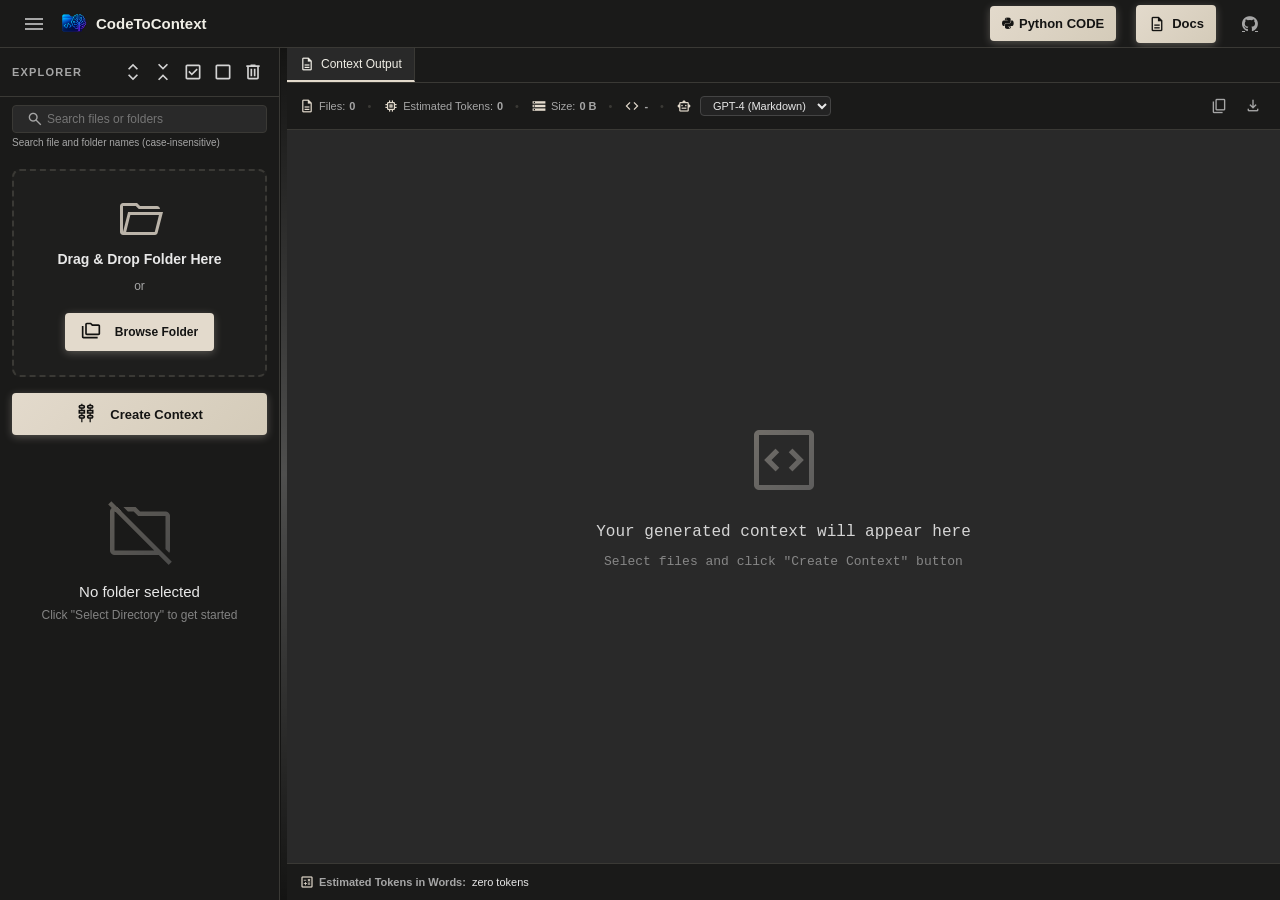
==== commit 8f7cb21b: "feat: Implement drag and drop functionality for folder selection and enhance UI with drag-drop zone" ====
--- a/index.html
+++ b/index.html
@@ -83,11 +83,20 @@
                     <small class="search-meta" id="searchMeta">Search file and folder names (case-insensitive)</small>
                 </div>
 
-                <div class="sidebar-select">
-                    <button class="btn-select-dir" id="selectDirBtn">
-                        <img src="public/folder.svg" alt="Select Directory" class="sidebar-btn-icon" />
-                        Select Directory
-                    </button>
+                <div class="drag-drop-zone" id="dragDropZone">
+                    <div class="drag-drop-content">
+                        <span class="material-symbols-outlined drag-drop-icon">folder_open</span>
+                        <h4>Drag & Drop Folder Here</h4>
+                        <p>or</p>
+                        <button class="btn-select-dir" id="selectDirBtn">
+                            <img src="public/folder.svg" alt="Select Directory" class="sidebar-btn-icon" />
+                            Browse Folder
+                        </button>
+                    </div>
+                    <div class="drag-drop-overlay" id="dragDropOverlay">
+                        <span class="material-symbols-outlined drag-drop-icon-large">cloud_upload</span>
+                        <h3>Drop folder to load</h3>
+                    </div>
                 </div>
 
                 <div class="sidebar-select">
--- a/style.css
+++ b/style.css
@@ -480,6 +480,105 @@
     line-height: 1.2;
 }
 
+/* Drag and Drop Zone */
+.drag-drop-zone {
+    position: relative;
+    margin: 12px 12px 8px 12px;
+    border: 2px dashed var(--border-color);
+    border-radius: 8px;
+    padding: 24px 16px;
+    background: rgba(255, 255, 255, 0.02);
+    transition: all 0.3s cubic-bezier(0.4, 0, 0.2, 1);
+    cursor: pointer;
+    flex-shrink: 0;
+}
+
+.drag-drop-zone:hover {
+    border-color: var(--color-accent);
+    background: rgba(251, 191, 36, 0.05);
+}
+
+.drag-drop-zone.drag-over {
+    border-color: var(--color-accent);
+    background: rgba(251, 191, 36, 0.1);
+    border-style: solid;
+    transform: scale(1.02);
+}
+
+.drag-drop-content {
+    display: flex;
+    flex-direction: column;
+    align-items: center;
+    gap: 8px;
+    z-index: 1;
+    position: relative;
+}
+
+.drag-drop-icon {
+    font-size: 48px;
+    color: var(--color-accent);
+    opacity: 0.8;
+}
+
+.drag-drop-content h4 {
+    margin: 0;
+    font-size: 14px;
+    font-weight: 600;
+    color: var(--text-primary);
+}
+
+.drag-drop-content p {
+    margin: 4px 0;
+    font-size: 12px;
+    color: var(--text-secondary);
+}
+
+.drag-drop-content .btn-select-dir {
+    margin: 8px 0 0 0;
+    width: auto;
+    padding: 8px 16px;
+    font-size: 12px;
+}
+
+.drag-drop-overlay {
+    position: absolute;
+    top: 0;
+    left: 0;
+    right: 0;
+    bottom: 0;
+    background: rgba(251, 191, 36, 0.15);
+    backdrop-filter: blur(4px);
+    border-radius: 6px;
+    display: none;
+    flex-direction: column;
+    align-items: center;
+    justify-content: center;
+    z-index: 10;
+    pointer-events: none;
+}
+
+.drag-drop-zone.drag-over .drag-drop-overlay {
+    display: flex;
+}
+
+.drag-drop-icon-large {
+    font-size: 64px;
+    color: var(--color-accent);
+    animation: bounce 0.6s ease infinite;
+}
+
+.drag-drop-overlay h3 {
+    margin: 8px 0 0 0;
+    font-size: 16px;
+    font-weight: 600;
+    color: var(--color-accent);
+}
+
+@keyframes bounce {
+    0%, 100% { transform: translateY(0); }
+    50% { transform: translateY(-10px); }
+}
+
 .sidebar-select {
     padding: 0 12px;
     flex-shrink: 0;
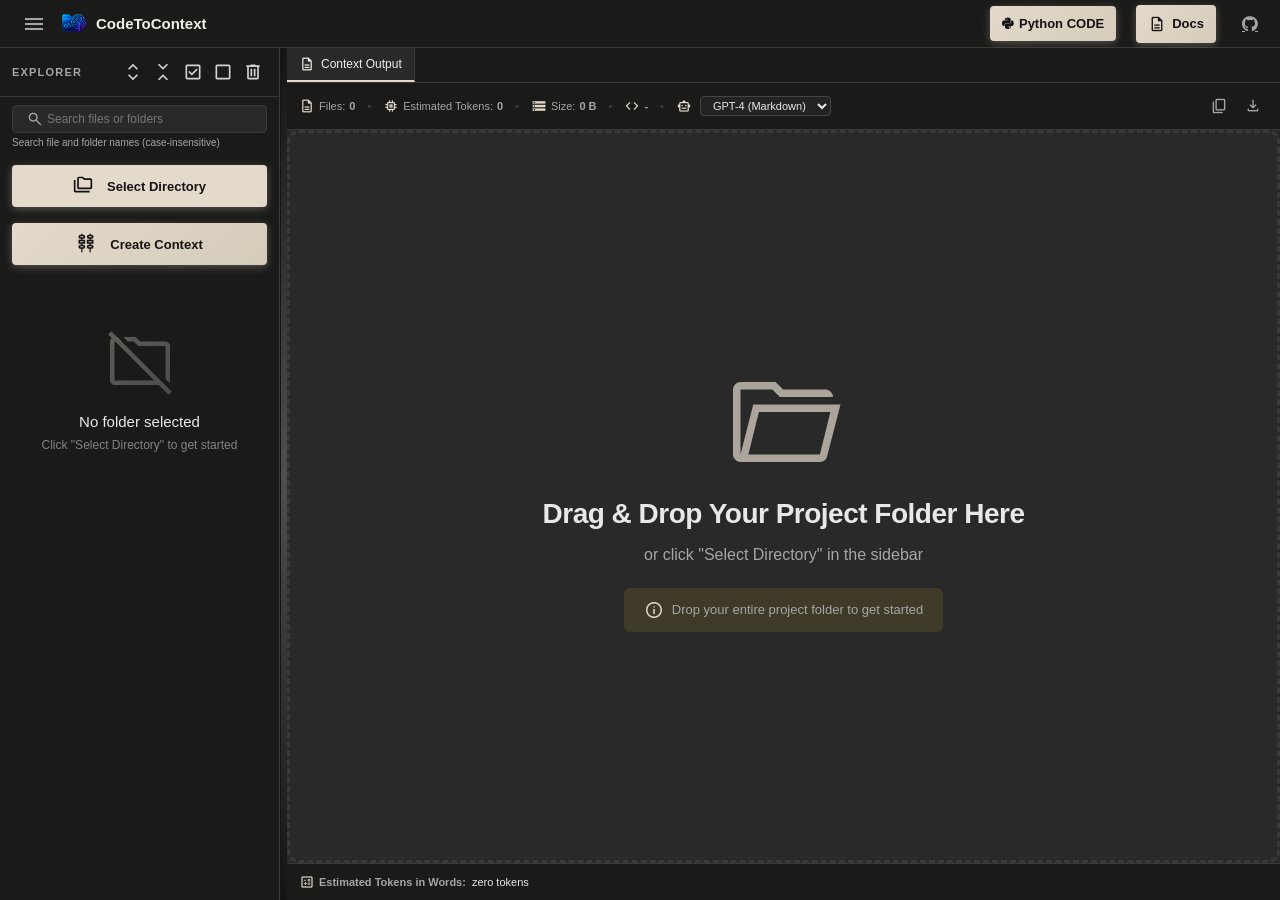
==== commit 28e68af8: "feat: Revamp drag and drop functionality with enhanced UI and improved user guidance" ====
--- a/index.html
+++ b/index.html
@@ -83,20 +83,11 @@
                     <small class="search-meta" id="searchMeta">Search file and folder names (case-insensitive)</small>
                 </div>
 
-                <div class="drag-drop-zone" id="dragDropZone">
-                    <div class="drag-drop-content">
-                        <span class="material-symbols-outlined drag-drop-icon">folder_open</span>
-                        <h4>Drag & Drop Folder Here</h4>
-                        <p>or</p>
-                        <button class="btn-select-dir" id="selectDirBtn">
-                            <img src="public/folder.svg" alt="Select Directory" class="sidebar-btn-icon" />
-                            Browse Folder
-                        </button>
-                    </div>
-                    <div class="drag-drop-overlay" id="dragDropOverlay">
-                        <span class="material-symbols-outlined drag-drop-icon-large">cloud_upload</span>
-                        <h3>Drop folder to load</h3>
-                    </div>
+                <div class="sidebar-select">
+                    <button class="btn-select-dir" id="selectDirBtn">
+                        <img src="public/folder.svg" alt="Select Directory" class="sidebar-btn-icon" />
+                        Select Directory
+                    </button>
                 </div>
 
                 <div class="sidebar-select">
@@ -170,7 +161,23 @@
                     </div>
 
                     <div class="editor-content">
-                        <div class="code-editor" id="codeEditor">
+                        <div class="drag-drop-zone-main" id="dragDropZone">
+                            <div class="drag-drop-content-main">
+                                <span class="material-symbols-outlined drag-drop-icon-main">folder_open</span>
+                                <h2>Drag & Drop Your Project Folder Here</h2>
+                                <p>or click "Select Directory" in the sidebar</p>
+                                <div class="drag-drop-hint">
+                                    <span class="material-symbols-outlined">info</span>
+                                    <span>Drop your entire project folder to get started</span>
+                                </div>
+                            </div>
+                            <div class="drag-drop-overlay-main" id="dragDropOverlay">
+                                <span class="material-symbols-outlined drag-drop-icon-large-main">cloud_upload</span>
+                                <h2>Drop Your Folder Now</h2>
+                                <p>Release to load files</p>
+                            </div>
+                        </div>
+                        <div class="code-editor" id="codeEditor" style="display: none;">
                             <div class="editor-placeholder">
                                 <span class="material-symbols-outlined">code_blocks</span>
                                 <p>Your generated context will appear here</p>
--- a/style.css
+++ b/style.css
@@ -480,103 +480,142 @@
     line-height: 1.2;
 }
 
-/* Drag and Drop Zone */
-.drag-drop-zone {
+/* Main Content Drag and Drop Zone */
+.drag-drop-zone-main {
     position: relative;
-    margin: 12px 12px 8px 12px;
-    border: 2px dashed var(--border-color);
-    border-radius: 8px;
-    padding: 24px 16px;
-    background: rgba(255, 255, 255, 0.02);
+    width: 100%;
+    height: 100%;
+    display: flex;
+    align-items: center;
+    justify-content: center;
+    background: var(--color-darker);
+    border: 3px dashed var(--border-color);
+    border-radius: 12px;
     transition: all 0.3s cubic-bezier(0.4, 0, 0.2, 1);
     cursor: pointer;
-    flex-shrink: 0;
-}
-
-.drag-drop-zone:hover {
+    overflow: hidden;
+}
+
+.drag-drop-zone-main:hover {
     border-color: var(--color-accent);
-    background: rgba(251, 191, 36, 0.05);
-}
-
-.drag-drop-zone.drag-over {
+    background: rgba(251, 191, 36, 0.03);
+}
+
+.drag-drop-zone-main.drag-over {
     border-color: var(--color-accent);
-    background: rgba(251, 191, 36, 0.1);
+    background: rgba(251, 191, 36, 0.08);
     border-style: solid;
-    transform: scale(1.02);
-}
-
-.drag-drop-content {
+    border-width: 4px;
+    transform: scale(0.99);
+}
+
+.drag-drop-content-main {
     display: flex;
     flex-direction: column;
     align-items: center;
-    gap: 8px;
+    gap: 16px;
     z-index: 1;
     position: relative;
-}
-
-.drag-drop-icon {
-    font-size: 48px;
+    padding: 48px;
+    text-align: center;
+    max-width: 600px;
+}
+
+.drag-drop-icon-main {
+    font-size: 120px;
     color: var(--color-accent);
-    opacity: 0.8;
-}
-
-.drag-drop-content h4 {
+    opacity: 0.7;
+    animation: float 3s ease-in-out infinite;
+}
+
+.drag-drop-content-main h2 {
     margin: 0;
-    font-size: 14px;
-    font-weight: 600;
+    font-size: 28px;
+    font-weight: 700;
     color: var(--text-primary);
-}
-
-.drag-drop-content p {
-    margin: 4px 0;
-    font-size: 12px;
-    color: var(--text-secondary);
-}
-
-.drag-drop-content .btn-select-dir {
-    margin: 8px 0 0 0;
-    width: auto;
-    padding: 8px 16px;
-    font-size: 12px;
-}
-
-.drag-drop-overlay {
+    letter-spacing: -0.5px;
+}
+
+.drag-drop-content-main > p {
+    margin: 0;
+    font-size: 16px;
+    color: var(--text-secondary);
+}
+
+.drag-drop-hint {
+    display: flex;
+    align-items: center;
+    gap: 8px;
+    padding: 12px 20px;
+    background: rgba(251, 191, 36, 0.1);
+    border-radius: 6px;
+    margin-top: 8px;
+}
+
+.drag-drop-hint .material-symbols-outlined {
+    font-size: 20px;
+    color: var(--color-accent);
+}
+
+.drag-drop-hint span:last-child {
+    font-size: 13px;
+    color: var(--text-secondary);
+}
+
+.drag-drop-overlay-main {
     position: absolute;
     top: 0;
     left: 0;
     right: 0;
     bottom: 0;
-    background: rgba(251, 191, 36, 0.15);
-    backdrop-filter: blur(4px);
-    border-radius: 6px;
+    background: rgba(251, 191, 36, 0.2);
+    backdrop-filter: blur(8px);
     display: none;
     flex-direction: column;
     align-items: center;
     justify-content: center;
+    gap: 16px;
     z-index: 10;
     pointer-events: none;
 }
 
-.drag-drop-zone.drag-over .drag-drop-overlay {
-    display: flex;
-}
-
-.drag-drop-icon-large {
-    font-size: 64px;
+.drag-drop-zone-main.drag-over .drag-drop-overlay-main {
+    display: flex;
+}
+
+.drag-drop-icon-large-main {
+    font-size: 120px;
     color: var(--color-accent);
-    animation: bounce 0.6s ease infinite;
-}
-
-.drag-drop-overlay h3 {
-    margin: 8px 0 0 0;
+    animation: bounceScale 0.6s ease infinite;
+    filter: drop-shadow(0 0 20px rgba(251, 191, 36, 0.5));
+}
+
+.drag-drop-overlay-main h2 {
+    margin: 0;
+    font-size: 32px;
+    font-weight: 700;
+    color: var(--color-accent);
+    text-shadow: 0 2px 10px rgba(0, 0, 0, 0.5);
+}
+
+.drag-drop-overlay-main p {
+    margin: 0;
     font-size: 16px;
-    font-weight: 600;
-    color: var(--color-accent);
-}
-
-@keyframes bounce {
-    0%, 100% { transform: translateY(0); }
-    50% { transform: translateY(-10px); }
+    color: var(--text-primary);
+}
+
+@keyframes float {
+    0%, 100% { transform: translateY(0px); }
+    50% { transform: translateY(-20px); }
+}
+
+@keyframes bounceScale {
+    0%, 100% { 
+        transform: translateY(0) scale(1); 
+    }
+    50% { 
+        transform: translateY(-20px) scale(1.1); 
+    }
 }
 
 .sidebar-select {
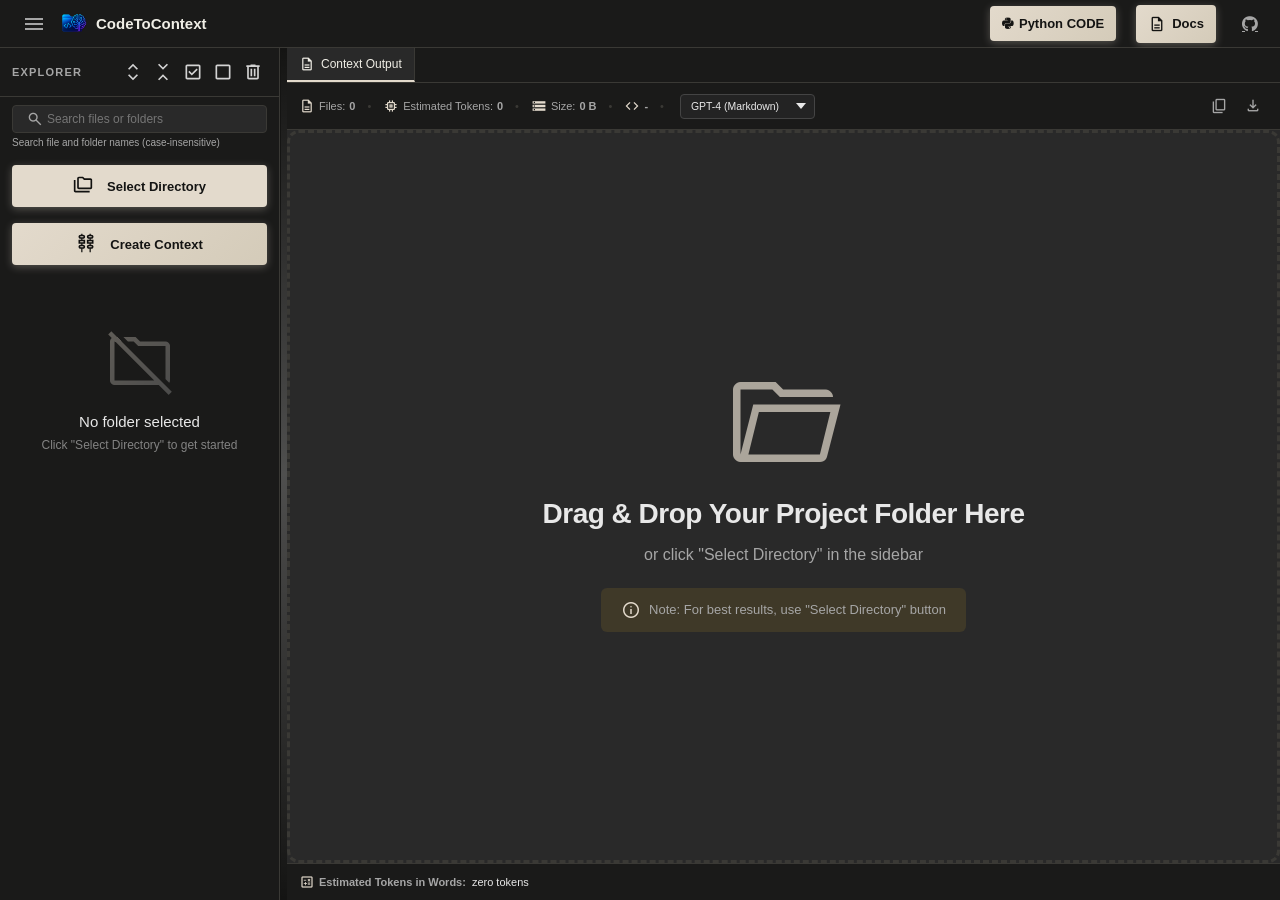
==== commit ae417239: "feat: Update model selector UI and add new image assets for enhanced user experience" ====
--- a/index.html
+++ b/index.html
@@ -142,7 +142,7 @@
                             </span>
                             <span class="separator">•</span>
                             <span class="info-item">
-                                <span class="material-symbols-outlined">smart_toy</span>
+                                <!-- <span class="material-symbols-outlined">smart_toy</span> -->
                                 <select id="modelSelector" title="Choose AI model format - optimizes output structure for each AI">
                                     <option value="gpt" title="Markdown format with clear code blocks">GPT-4 (Markdown)</option>
                                     <option value="claude" title="XML format with structured context">Claude (XML)</option>
--- a/style.css
+++ b/style.css
@@ -4,15 +4,23 @@
     color: #e8e8e8;
     border: 1px solid #444;
     border-radius: 4px;
-    padding: 2px 8px;
-    font-size: 1em;
+    padding: 6px 34px 6px 10px;
+    font-size: 0.95em;
     margin-left: 4px;
     margin-right: 2px;
     outline: none;
-    transition: border 0.15s;
+    transition: border 0.15s, box-shadow 0.15s;
+    appearance: none;
+    -webkit-appearance: none;
+    -moz-appearance: none;
+    background-image: url('data:image/svg+xml;utf8,<svg xmlns="http://www.w3.org/2000/svg" width="10" height="6"><path fill="%23e8e8e8" d="M0 0 L5 6 L10 0 Z"/></svg>');
+    background-repeat: no-repeat;
+    background-position: right 8px center;
+    background-size: 10px 6px;
 }
 #modelSelector:focus {
     border-color: #fbbf24;
+    box-shadow: 0 0 0 3px rgba(251,187,36,0.08);
 }
 /* Only sidebar main action icons (Select Directory, Create Context) black and small */
 .sidebar-btn-icon {
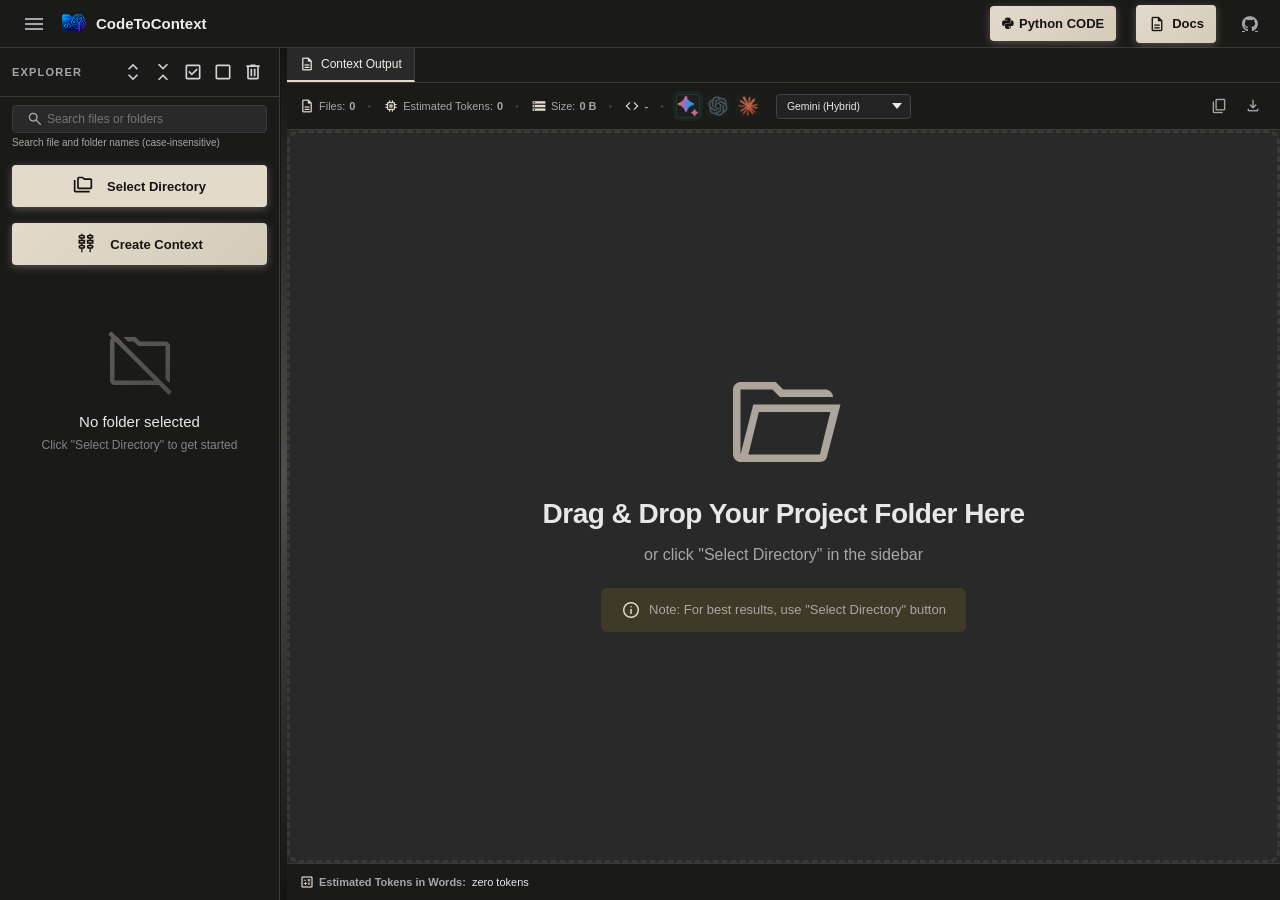
==== commit 1a90aa72: "feat: Add model logos to selector and enhance styling for improved UX" ====
--- a/index.html
+++ b/index.html
@@ -142,11 +142,15 @@
                             </span>
                             <span class="separator">•</span>
                             <span class="info-item">
-                                <!-- <span class="material-symbols-outlined">smart_toy</span> -->
+                                <div class="model-logos" id="modelLogos" aria-hidden="true">
+                                    <img src="public/gemini.png" alt="Gemini" data-model="gemini" class="model-logo" />
+                                    <img src="public/gpt.png" alt="GPT" data-model="gpt" class="model-logo" />
+                                    <img src="public/claude.png" alt="Claude" data-model="claude" class="model-logo" />
+                                </div>
                                 <select id="modelSelector" title="Choose AI model format - optimizes output structure for each AI">
+                                    <option value="gemini" title="Hybrid format with metadata">Gemini (Hybrid)</option>
                                     <option value="gpt" title="Markdown format with clear code blocks">GPT-4 (Markdown)</option>
                                     <option value="claude" title="XML format with structured context">Claude (XML)</option>
-                                    <option value="gemini" title="Hybrid format with metadata">Gemini (Hybrid)</option>
                                 </select>
                             </span>
                         </div>
--- a/style.css
+++ b/style.css
@@ -22,6 +22,33 @@
     border-color: #fbbf24;
     box-shadow: 0 0 0 3px rgba(251,187,36,0.08);
 }
+/* Model logo strip next to the selector */
+.model-logos {
+    display: inline-flex;
+    align-items: center;
+    gap: 6px;
+    margin-right: 8px;
+}
+.model-logo {
+    width: 24px;
+    height: 24px;
+    object-fit: contain;
+    border-radius: 4px;
+    cursor: pointer;
+    opacity: 0.85;
+    transition: transform 0.12s ease, opacity 0.12s ease, box-shadow 0.12s ease;
+    border: 1px solid transparent;
+    background: rgba(255,255,255,0.02);
+}
+.model-logo:hover {
+    transform: translateY(-2px) scale(1.02);
+    opacity: 1;
+}
+.model-logo.selected {
+    box-shadow: 0 0 0 3px rgba(16,185,129,0.08);
+    border-color: rgba(16,185,129,0.18);
+    opacity: 1;
+}
 /* Only sidebar main action icons (Select Directory, Create Context) black and small */
 .sidebar-btn-icon {
     width: 20px;
